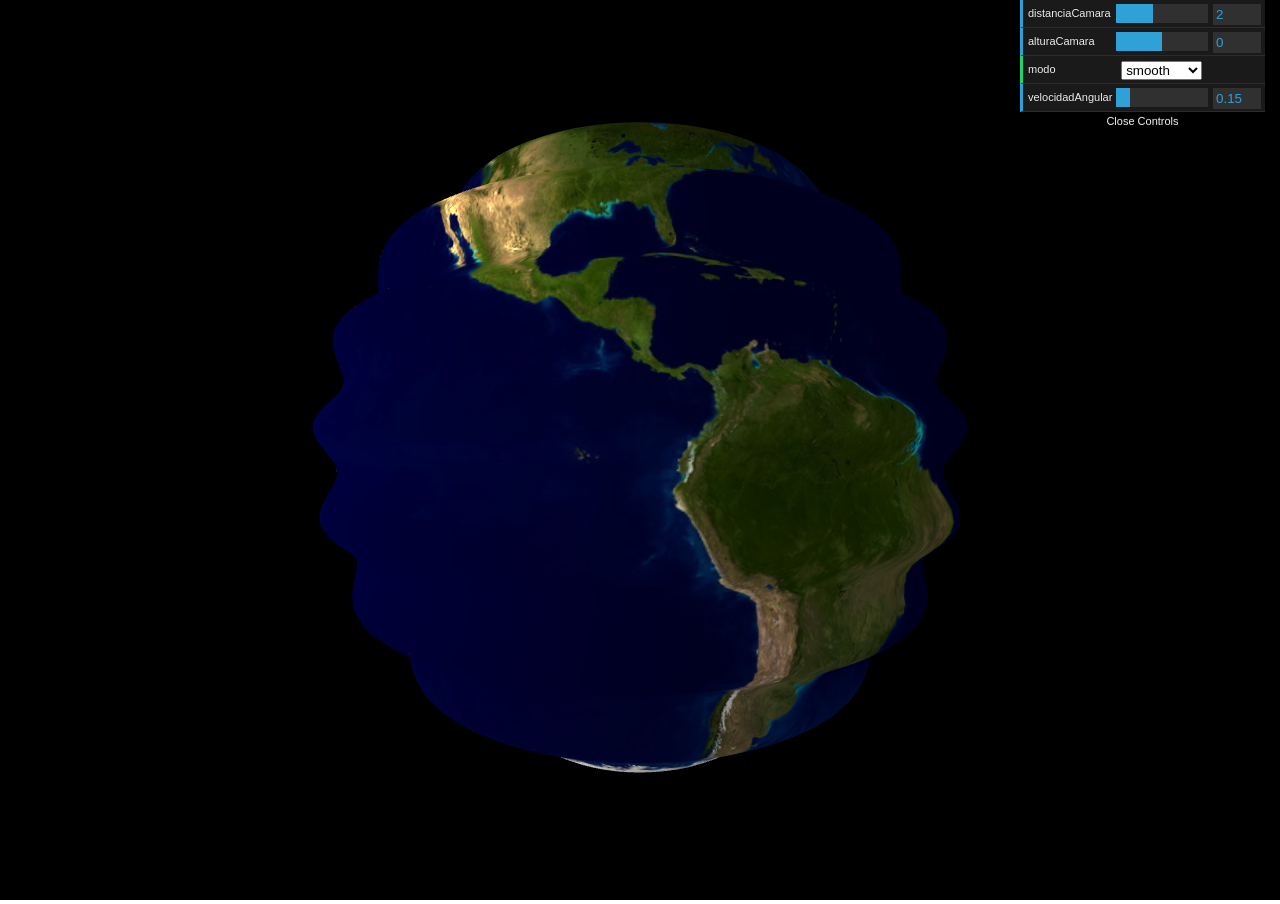
==== Ejercicio1_Planeta_Tierra/index.html @ e32f5233 "cambio nombre" ====
<!doctype html>
<head>
    <script src="js/jquery.js"></script>
    <script src="js/gl-matrix-3.3.0.js"></script>    
    <script src="js/webgl-utils.js"></script>
    <script src="js/dat.gui.js"></script>
    <style>
        html{
            height: 100%;
        }
        body{
            padding: 0;
            margin: 0;
            height: 100%;;
        }

        #myCanvas{
            width: 100%;
            height: 100%;
            overflow: hidden;
        }
    </style>

</head>

<body>
           
    <canvas id="myCanvas" >
        Your browser does not support the HTML5 canvas element.
    </canvas>
        
    
    <script>

        var vertexShaderFile="vertex-shader.glsl";
        var modo="smooth"; // wireframe, smooth, edges
        var shaderProgram;
        var time=0;

        var gl;
        var mat4=glMatrix.mat4;
        var mat3=glMatrix.mat3;
        var vec3=glMatrix.vec3;   
        
        var earth;
            
        var $canvas=$("#myCanvas");
        var aspect=$canvas.width()/$canvas.height();

        var distanciaCamara=2;
        var alturaCamara=0;
        var velocidadAngular=0.15;
        var segmentos=128;
        var lighting="true";

        var vertexShaderSource;
        var fragmentShaderSource;

        var matrizProyeccion = mat4.create();            
        var matrizVista = mat4.create();            
        var matrizModelado = mat4.create();        

        function initGL(canvas) {

            try {
                gl = canvas.getContext("webgl");
                gl.canvas.width=$canvas.width();
                gl.canvas.height=$canvas.height();                
            } catch (e) {
                console.error(e);
            }
            if (!gl) {
                alert("Could not initialise WebGL, sorry :-(");
            }
        }

        function loadShaders(){

            $.when(loadVS(), loadFS()).done(function(res1,res2){
                //this code is executed when all ajax calls are done     
                webGLStart();
            });

            function loadVS() {
                return  $.ajax({
                    url: "shaders/"+vertexShaderFile,
                    success: function(result){
                        vertexShaderSource=result;
                    }
                });
            }   

            function loadFS() {
                return  $.ajax({
                    url: "shaders/fragment-shader.glsl",
                    success: function(result){
                        fragmentShaderSource=result;
                    }
                });
            }
        }
        
        function getShader(gl,code,type) {

            var shader;

            if (type == "fragment") 
                shader = gl.createShader(gl.FRAGMENT_SHADER);
            else // "vertex"
                shader = gl.createShader(gl.VERTEX_SHADER);
            
            gl.shaderSource(shader, code);
            gl.compileShader(shader);
    
            if (!gl.getShaderParameter(shader, gl.COMPILE_STATUS)) {
                console.error(gl.getShaderInfoLog(shader));
                return null;
            }    
            return shader;
        }
        
        function onResize(){
            gl.canvas.width=$canvas.width();
            gl.canvas.height=$canvas.height();
            aspect=$canvas.width()/$canvas.height();
        }

        function getShaderSource(url) {
            var req = new XMLHttpRequest();
            req.open("GET", url, false);
            req.send(null);
            return (req.status == 200) ? req.responseText : null;
        }; 

        function initShaders() {
    
            var fragmentShader= getShader(gl, vertexShaderSource,"vertex");
            var vertexShader= getShader(gl, fragmentShaderSource,"fragment");

            shaderProgram = gl.createProgram();
            gl.attachShader(shaderProgram, vertexShader);
            gl.attachShader(shaderProgram, fragmentShader);
            gl.linkProgram(shaderProgram);
    
            if (!gl.getProgramParameter(shaderProgram, gl.LINK_STATUS)) {
                alert("Could not initialise shaders");
            }
    
            gl.useProgram(shaderProgram);
    
            shaderProgram.vertexPositionAttribute = gl.getAttribLocation(shaderProgram, "aPosition");
            gl.enableVertexAttribArray(shaderProgram.vertexPositionAttribute);
    
            shaderProgram.textureCoordAttribute = gl.getAttribLocation(shaderProgram, "aUv");
            gl.enableVertexAttribArray(shaderProgram.textureCoordAttribute);
    
            shaderProgram.vertexNormalAttribute = gl.getAttribLocation(shaderProgram, "aNormal");
            gl.enableVertexAttribArray(shaderProgram.vertexNormalAttribute);
    
            shaderProgram.pMatrixUniform = gl.getUniformLocation(shaderProgram, "uPMatrix");
            shaderProgram.mMatrixUniform = gl.getUniformLocation(shaderProgram, "uMMatrix");
            shaderProgram.vMatrixUniform = gl.getUniformLocation(shaderProgram, "uVMatrix");
            shaderProgram.nMatrixUniform = gl.getUniformLocation(shaderProgram, "uNMatrix");
            shaderProgram.samplerUniform = gl.getUniformLocation(shaderProgram, "uSampler");
            shaderProgram.useLightingUniform = gl.getUniformLocation(shaderProgram, "uUseLighting");
            shaderProgram.ambientColorUniform = gl.getUniformLocation(shaderProgram, "uAmbientColor");
            shaderProgram.frameUniform = gl.getUniformLocation(shaderProgram, "time");
            shaderProgram.lightingDirectionUniform = gl.getUniformLocation(shaderProgram, "uLightPosition");
            shaderProgram.directionalColorUniform = gl.getUniformLocation(shaderProgram, "uDirectionalColor");
        }
        
        function onTextureLoaded() {

            gl.pixelStorei(gl.UNPACK_FLIP_Y_WEBGL, true);
            gl.bindTexture(gl.TEXTURE_2D, earth.texture);
            gl.texImage2D(gl.TEXTURE_2D, 0, gl.RGBA, gl.RGBA, gl.UNSIGNED_BYTE, earth.texture.image);
            gl.texParameteri(gl.TEXTURE_2D, gl.TEXTURE_MAG_FILTER, gl.LINEAR);
            gl.texParameteri(gl.TEXTURE_2D, gl.TEXTURE_MIN_FILTER, gl.LINEAR_MIPMAP_NEAREST);
            gl.generateMipmap(gl.TEXTURE_2D);
    
            gl.bindTexture(gl.TEXTURE_2D, null);
        }
    
        function setMatrixUniforms() {
            
            gl.uniformMatrix4fv(shaderProgram.mMatrixUniform, false, matrizModelado);
            gl.uniformMatrix4fv(shaderProgram.vMatrixUniform, false, matrizVista);
            gl.uniformMatrix4fv(shaderProgram.pMatrixUniform, false, matrizProyeccion);
    
            var normalMatrix = mat3.create();
            mat3.fromMat4(normalMatrix,matrizModelado); // normalMatrix= (inversa(traspuesta(matrizModelado)));
    
            mat3.invert(normalMatrix, normalMatrix);
            mat3.transpose(normalMatrix,normalMatrix);

            gl.uniformMatrix3fv(shaderProgram.nMatrixUniform, false, normalMatrix);
        }
            
        function TexturedSphere(latitude_bands, longitude_bands){
    
            this.latitudeBands = latitude_bands;
            this.longitudeBands = longitude_bands;
            
            this.position_buffer = null;
            this.normal_buffer = null;
            this.texture_coord_buffer = null;
            this.index_buffer = null;
    
            this.webgl_position_buffer = null;
            this.webgl_normal_buffer = null;
            this.webgl_texture_coord_buffer = null;
            this.webgl_index_buffer = null;
            
            this.texture = null;
    
            this.initTexture = function(texture_file){
                
                this.texture = gl.createTexture();
                this.texture.image = new Image();
    
                this.texture.image.onload = function () {
                       onTextureLoaded()
                }
                this.texture.image.src = texture_file;
            }
    
    
            // Se generan los vertices para la esfera, calculando los datos para una esfera de radio 1
            // Y también la información de las normales y coordenadas de textura para cada vertice de la esfera
            // La esfera se renderizara utilizando triangulos, para ello se arma un buffer de índices 
            // a todos los triángulos de la esfera
            
            this.initBuffers = function(){
    
                this.position_buffer = [];
                this.normal_buffer = [];
                this.texture_coord_buffer = [];
    
                var latNumber;
                var longNumber;
    
                for (latNumber=0; latNumber <= this.latitudeBands; latNumber++) {
                    var theta =latNumber * Math.PI / (this.latitudeBands);
                    var sinTheta = Math.sin(theta);
                    var cosTheta = Math.cos(theta);
    

                    for (longNumber=0; longNumber <= this.longitudeBands; longNumber++) {
                        var phi = longNumber * 2 * Math.PI / this.longitudeBands;
                        var sinPhi = Math.sin(phi);
                        var cosPhi = Math.cos(phi);
    
                        var r=1;                        

                        var x = cosPhi * sinTheta*r;
                        var y = cosTheta*r;
                        var z = sinPhi * sinTheta*r;

                        var u =  (longNumber / this.longitudeBands);
                        var v = 1-(latNumber / this.latitudeBands);
    
                        this.normal_buffer.push(x);
                        this.normal_buffer.push(y);
                        this.normal_buffer.push(z);
    
                        this.texture_coord_buffer.push(u);
                        this.texture_coord_buffer.push(v);
                        
                        this.position_buffer.push(x);
                        this.position_buffer.push(y);
                        this.position_buffer.push(z);
                    }
                }
    
                // Buffer de indices de los triangulos
                this.index_buffer = [];
              
                for (latNumber=0; latNumber < this.latitudeBands; latNumber++) {
                    for (longNumber=0; longNumber < this.longitudeBands; longNumber++) {

                        var first = (latNumber * (this.longitudeBands + 1)) + longNumber;
                        var second = first + this.longitudeBands + 1;

                        this.index_buffer.push(first);
                        this.index_buffer.push(second);
                        this.index_buffer.push(first + 1);
    
                        this.index_buffer.push(second);
                        this.index_buffer.push(second + 1);
                        this.index_buffer.push(first + 1);
                        
                    }
                }
    
                // Creación e Inicialización de los buffers a nivel de OpenGL
                this.webgl_normal_buffer = gl.createBuffer();
                gl.bindBuffer(gl.ARRAY_BUFFER, this.webgl_normal_buffer);
                gl.bufferData(gl.ARRAY_BUFFER, new Float32Array(this.normal_buffer), gl.STATIC_DRAW);
                this.webgl_normal_buffer.itemSize = 3;
                this.webgl_normal_buffer.numItems = this.normal_buffer.length / 3;
    
                this.webgl_texture_coord_buffer = gl.createBuffer();
                gl.bindBuffer(gl.ARRAY_BUFFER, this.webgl_texture_coord_buffer);
                gl.bufferData(gl.ARRAY_BUFFER, new Float32Array(this.texture_coord_buffer), gl.STATIC_DRAW);
                this.webgl_texture_coord_buffer.itemSize = 2;
                this.webgl_texture_coord_buffer.numItems = this.texture_coord_buffer.length / 2;
    
                this.webgl_position_buffer = gl.createBuffer();
                gl.bindBuffer(gl.ARRAY_BUFFER, this.webgl_position_buffer);
                gl.bufferData(gl.ARRAY_BUFFER, new Float32Array(this.position_buffer), gl.STATIC_DRAW);
                this.webgl_position_buffer.itemSize = 3;
                this.webgl_position_buffer.numItems = this.position_buffer.length / 3;
    
                this.webgl_index_buffer = gl.createBuffer();
                gl.bindBuffer(gl.ELEMENT_ARRAY_BUFFER, this.webgl_index_buffer);
                gl.bufferData(gl.ELEMENT_ARRAY_BUFFER, new Uint16Array(this.index_buffer), gl.STATIC_DRAW);
                this.webgl_index_buffer.itemSize = 1;
                this.webgl_index_buffer.numItems = this.index_buffer.length;
            }
    
            this.draw = function(){
    
                // Se configuran los buffers que alimentaron el pipeline
                gl.bindBuffer(gl.ARRAY_BUFFER, this.webgl_position_buffer);
                gl.vertexAttribPointer(shaderProgram.vertexPositionAttribute, this.webgl_position_buffer.itemSize, gl.FLOAT, false, 0, 0);
    
                gl.bindBuffer(gl.ARRAY_BUFFER, this.webgl_texture_coord_buffer);
                gl.vertexAttribPointer(shaderProgram.textureCoordAttribute, this.webgl_texture_coord_buffer.itemSize, gl.FLOAT, false, 0, 0);
    
                gl.bindBuffer(gl.ARRAY_BUFFER, this.webgl_normal_buffer);
                gl.vertexAttribPointer(shaderProgram.vertexNormalAttribute, this.webgl_normal_buffer.itemSize, gl.FLOAT, false, 0, 0);
    
                gl.activeTexture(gl.TEXTURE0);
                gl.bindTexture(gl.TEXTURE_2D, this.texture);
                gl.uniform1i(shaderProgram.samplerUniform, 0);
                
                gl.bindBuffer(gl.ELEMENT_ARRAY_BUFFER, this.webgl_index_buffer);

                if (modo!="wireframe"){
                    gl.uniform1i(shaderProgram.useLightingUniform,(lighting=="true"));                    
                    gl.drawElements(gl.TRIANGLES, this.webgl_index_buffer.numItems, gl.UNSIGNED_SHORT, 0);
                }
                
                if (modo!="smooth") {
                    gl.uniform1i(shaderProgram.useLightingUniform,false);
                    gl.drawElements(gl.LINE_STRIP, this.webgl_index_buffer.numItems, gl.UNSIGNED_SHORT, 0);
                }
                
                
                /////////////////////////////////
            }
            
        }
        
        function drawScene() {
        
            // Se configura el viewport dentro del "canvas". 
            // En este caso se utiliza toda el área disponible
            gl.viewport(0, 0, $canvas.width(), $canvas.height());
            
            // Se habilita el color de borrado para la pantalla (Color Buffer) y otros buffers
            gl.clearColor(0.0,0.0,0.0,1);
            gl.clear(gl.COLOR_BUFFER_BIT | gl.DEPTH_BUFFER_BIT);
    
            // Se configura la matriz de proyección
            mat4.identity(matrizProyeccion);
            mat4.perspective(matrizProyeccion, 30, aspect, 0.1, 100.0);
            mat4.scale(matrizProyeccion,matrizProyeccion,[1,-1,1]); // parche para hacer un flip de Y, parece haber un bug en glmatrix
               
            // Se inicializan las variables asociadas con la Iluminación
            
            gl.uniform1f(shaderProgram.frameUniform, time/10.0 );
            gl.uniform3f(shaderProgram.ambientColorUniform, 0.6, 0.6, 0.6 );
            gl.uniform3f(shaderProgram.directionalColorUniform, 1.2, 1.1, 0.7);
            gl.uniform1i(shaderProgram.useLightingUniform,(lighting=="true"));
            
            // Definimos la ubicación de la camara                        
            
            mat4.lookAt(matrizVista,
                vec3.fromValues(0,alturaCamara,distanciaCamara),
                vec3.fromValues(0,0,0),
                vec3.fromValues(0,1,0)
            );
                
            var lightPosition = [10.0,0.0, 3.0];  
            gl.uniform3fv(shaderProgram.lightingDirectionUniform, lightPosition);            

            setMatrixUniforms();    
            earth.draw();            
            
        }
        
        function tick() {
            requestAnimFrame(tick);
            time+=1/60;
            
            // acumulo rotaciones en matrizModelado		        
            mat4.rotate(matrizModelado, matrizModelado,0.03*velocidadAngular, [0, 1, 0]);
                    
            drawScene();
        }
            
        function initMenu(){
            var gui = new dat.GUI();
            gui.add(window, "distanciaCamara",0.01,5).step(0.01);
            gui.add(window, "alturaCamara",-2,2).step(0.01);;
            gui.add(window, "modo",["wireframe","smooth","edges"]);
            gui.add(window, "velocidadAngular",0, 1).step(0.01);
            
            
        }

        function webGLStart() {
            var canvas = document.getElementById("myCanvas");
            initGL(canvas);
            initShaders();
    
            earth = new TexturedSphere(segmentos, segmentos);
            earth.initBuffers();
            earth.initTexture("img/tierra.jpg");
            
            gl.clearColor(0.0, 0.0, 0.0, 1.0);
            gl.enable(gl.DEPTH_TEST);
    
            $(window).on("resize",onResize);
            initMenu();
            tick();
        }
    
        // cuando el documento HTML esta completo, iniciamos la aplicación
        $(document).ready(function(){
            loadShaders();
        })

    </script>
    
</body>
</html>
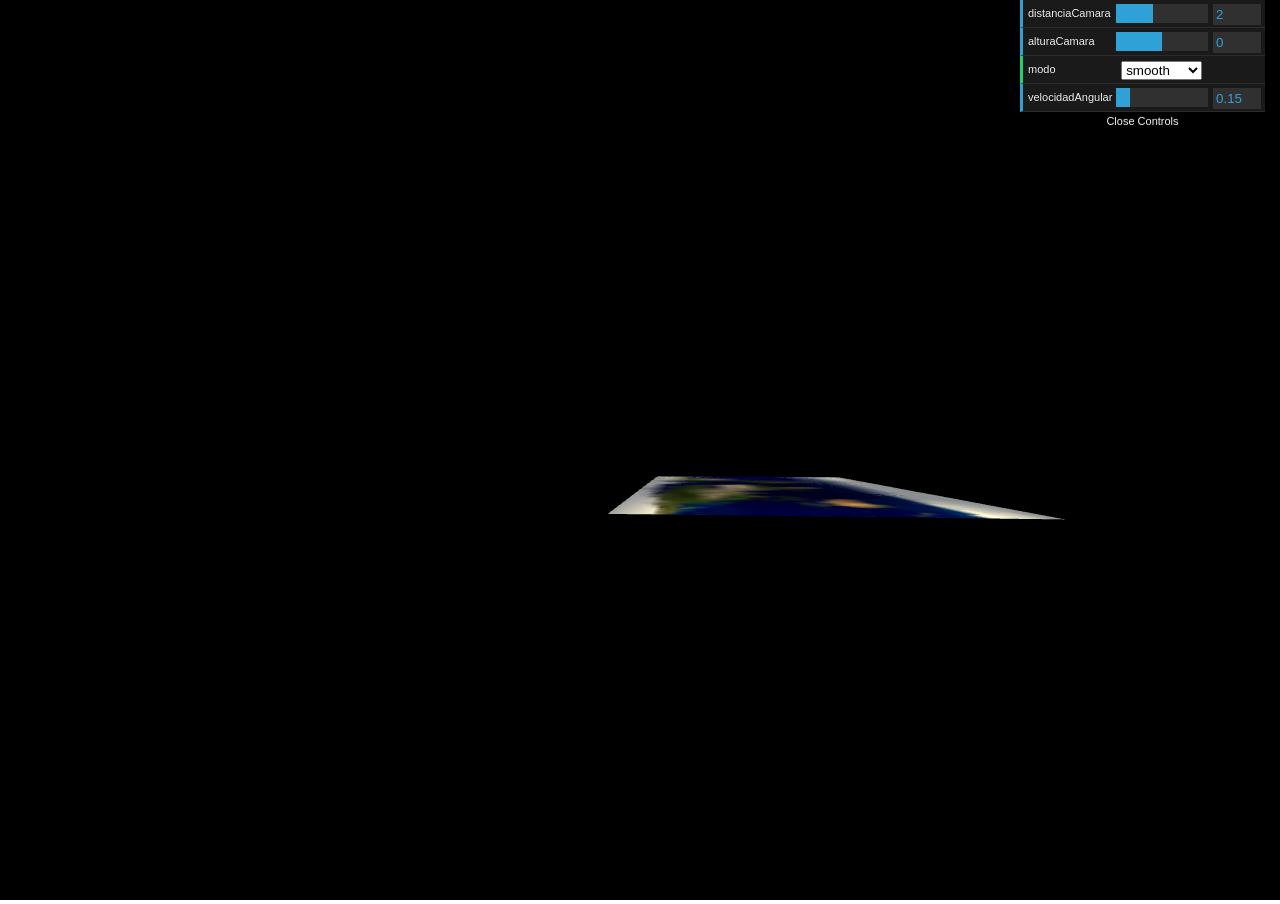
==== commit 7d034a67: "Add files via upload" ====
--- a/Ejercicio1_Planeta_Tierra/index.html
+++ b/Ejercicio1_Planeta_Tierra/index.html
@@ -32,7 +32,7 @@
     
     <script>
 
-        var vertexShaderFile="vertex-shader.glsl";
+        var vertexShaderFile="vertex-shaderEJ1.glsl";
         var modo="smooth"; // wireframe, smooth, edges
         var shaderProgram;
         var time=0;
